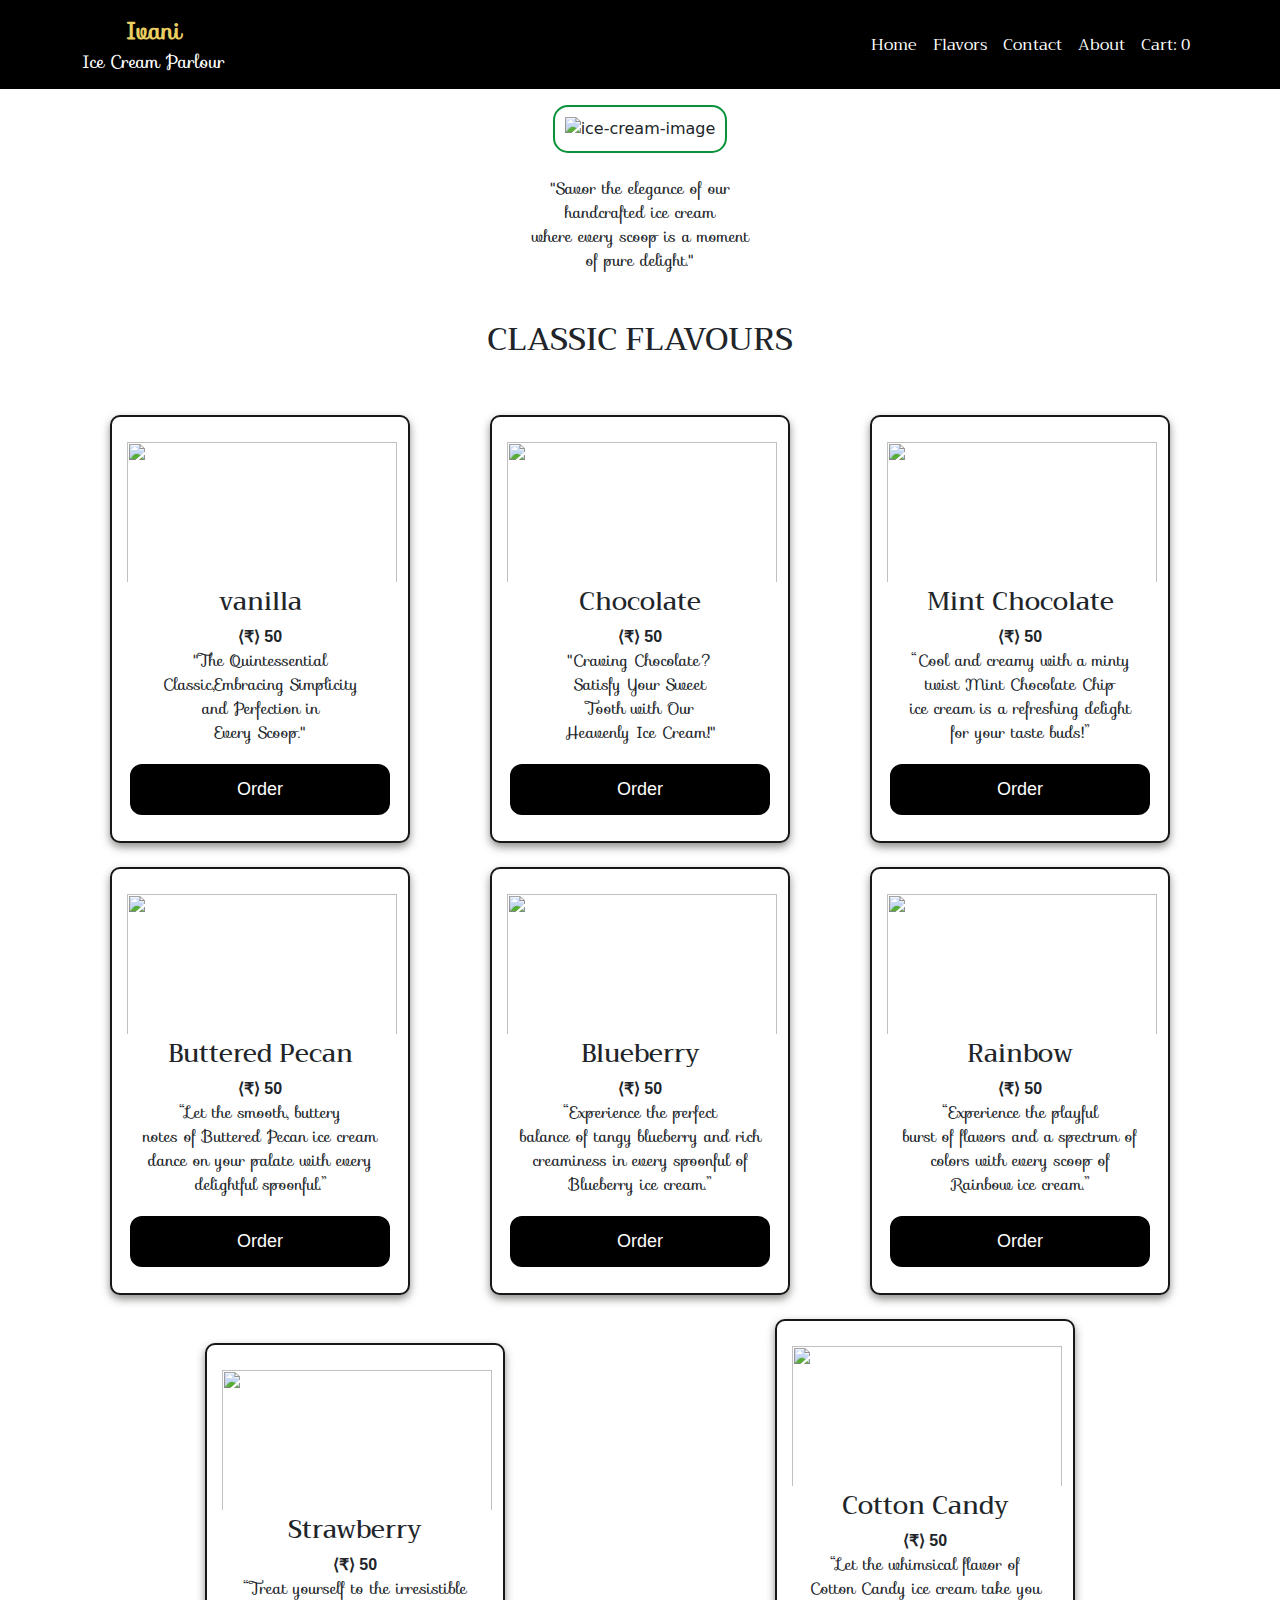
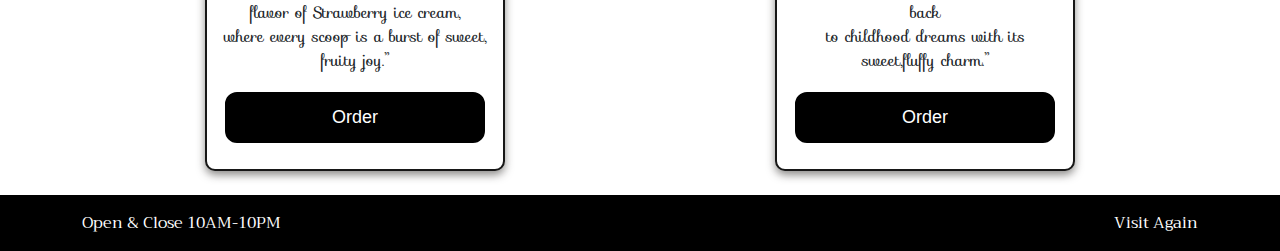
==== flavors.html @ 63695513 "my first commit" ====
<!doctype html>
<html lang="en">
  <head>
    <meta charset="utf-8">
    <meta name="viewport" content="width=device-width, initial-scale=1">
    <title>Flavors</title>
  
  <link href="https://cdn.jsdelivr.net/npm/bootstrap@5.3.3/dist/css/bootstrap.min.css" rel="stylesheet" integrity="sha384-QWTKZyjpPEjISv5WaRU9OFeRpok6YctnYmDr5pNlyT2bRjXh0JMhjY6hW+ALEwIH" crossorigin="anonymous">

  
  <link rel="stylesheet" href="/style.css">


<link rel="stylesheet" href="https://cdnjs.cloudflare.com/ajax/libs/font-awesome/6.6.0/css/all.min.css" integrity="sha512-Kc323vGBEqzTmouAECnVceyQqyqdsSiqLQISBL29aUW4U/M7pSPA/gEUZQqv1cwx4OnYxTxve5UMg5GT6L4JJg==" crossorigin="anonymous" referrerpolicy="no-referrer" />

  <link rel="stylesheet" href="https://cdnjs.cloudflare.com/ajax/libs/font-awesome/4.7.0/css/font-awesome.min.css">

  <style>
    .btn{
      border:2px solid transparent;
      transition: border-color 0.3s ease-in-out;
    }

    .btn:hover{
      border-color:rgb(25, 25, 25) ;
    }
    .navbar-brand {
  display: flex;
  flex-direction: column;
  text-align: center;
  font-family: "Sofia", sans-serif; /* Replace 'FancyFont' with the name of your chosen fancy font */
}

.brand-name {
  color:rgb(233, 206, 97);
  font-weight: bold;
  font-size: 24px;/* Adjust the size as needed */
}

.brand-tagline {
  color:#fff;
  font-size:18px; /* Adjust the size as needed */
  font-weight: normal;
}
  </style>

</head>
  <body> 
    <header class="bg-black">
        <nav class="navbar navbar-expand-lg navbar-dark">
          <div class="container">
            <a class="navbar-brand text-white" href="./index.html">
              <span class="brand-name">Ivani</span>
          
              <span class="brand-tagline">Ice Cream Parlour</span>
            </a>

            <button class="navbar-toggler" type="button" data-bs-toggle="collapse" data-bs-target="#navbarNav" aria-controls="navbarNav" aria-expanded="false" aria-label="Toggle navigation">
              <span class="navbar-toggler-icon"></span>
              </button>
            </button>
            <div class="collapse navbar-collapse" id="navbarNav">
              <ul class="navbar-nav ms-auto">
                <li class="nav-item"></li>
                <a class="nav-link text-white" href="./index.html">Home</a>
              </li>
                <li class="nav-item">
                  <a class="nav-link text-white" href="./flavors.html">Flavors</a>
                </li>
                <li class="nav-item">
                  <a class="nav-link text-white" href="./contact.html">Contact</a>
                </li>
                <li class="nav-item">
                  <a class="nav-link text-white" href="./about.html">About</a>
                </li>
                <li class="nav-item">
                  <a href="./cart.html" class="nav-link text-white">
                      Cart: <span id="count">0</span>
                  </a>
              </li>
              </ul>
          
            </div>
          </div>
        </nav>
      </header>

  

    <section class="ice-cream-section d-flex flex-column align-items-center justify-content-center">
      <div class="ice-cream-image d-flex justify-content-center mt-3 ">
       <img src="https://media.istockphoto.com/id/1326143969/photo/bowl-with-vanilla-ice-cream-balls.webp?b=1&s=170667a&w=0&k=20&c=bzLWih1MzXZnOb9x6929GXmBobUlyw4lEjxWytX7uxU=" alt="ice-cream-image">
      </div>
      <div class="ice-cream-text text-center mt-4 ">
        "Savor the elegance of our <br>
        handcrafted ice cream <br>
    where every scoop is a moment <br>
         of pure delight."
      </div>
    </section>
    <br><br>

<h2 class="text-center">CLASSIC FLAVOURS</h2>


<br><br>

<div class="container">
<div class="row">
  <div class="col-12 card mb-4 ">
    <img class="i" src="https://media.istockphoto.com/id/948032164/photo/ice-cream.jpg?s=612x612&w=0&k=20&c=EWy8rEsWVuv67-DWH0a-rAlI7GSy1FAU237yg1TwFKg=" alt="">
    <h3>vanilla</h3>
    <strong> ⟨₹⟩ 50</strong>
    <p>  "The Quintessential <br>
      Classic,Embracing Simplicity <br>
          and Perfection in <br>
             Every Scoop."
    </p>
    <button class="btn mb-2" data-name="vanilla" data-price="50" data-image="https://media.istockphoto.com/id/948032164/photo/ice-cream.jpg?s=612x612&w=0&k=20&c=EWy8rEsWVuv67-DWH0a-rAlI7GSy1FAU237yg1TwFKg=">Order</button> 
   </div>
 
    <div class="col-12 card mb-4">
        <img class="i" src="https://www.shutterstock.com/image-photo/delicious-chocolate-ice-cream-texture-600nw-2345983367.jpg" alt="">
        <h3>Chocolate</h3>
        <strong> ⟨₹⟩ 50</strong>
        <p>"Craving Chocolate?<br>
            Satisfy Your Sweet <br>
            Tooth with Our <br>
            Heavenly Ice Cream!"
        </p>
        <button class="btn mb-2" data-name="Chocolate" data-price="50" data-image="https://www.shutterstock.com/image-photo/delicious-chocolate-ice-cream-texture-600nw-2345983367.jpg" >Order</button>
    </div>

    <div class="col-12 card mb-4">
        <img class="i" src="https://media.istockphoto.com/id/1279996775/photo/extreme-close-up-of-green-ice-cream-being-scooped-up.jpg?s=612x612&w=0&k=20&c=iztwe-L55mj5Y353SCvmTIkx0o1Y2PYuRwpksDHyCZY=" alt="">
        <h3>Mint Chocolate</h3>
        <strong> ⟨₹⟩ 50</strong>
        <p>“Cool and creamy with a minty <br>
            twist Mint Chocolate Chip <br>
            ice cream is a refreshing delight <br>
            for your taste buds!”
        </p>
        <button class="btn mb-2" data-name="Mint Chocolate" data-price="50" data-image="https://media.istockphoto.com/id/1279996775/photo/extreme-close-up-of-green-ice-cream-being-scooped-up.jpg?s=612x612&w=0&k=20&c=iztwe-L55mj5Y353SCvmTIkx0o1Y2PYuRwpksDHyCZY=">Order</button>
    </div>

    <div class="col-12 card mb-4">
        <img class="i" src="https://encrypted-tbn0.gstatic.com/images?q=tbn:ANd9GcS2KVlac5WifoP3dD31CXaDw-8q05DNHxMWgA&s" alt="">
        <h3>Buttered Pecan</h3>
        <strong> ⟨₹⟩ 50</strong>
        <p>“Let the smooth, buttery <br>
            notes of Buttered Pecan ice cream <br>
            dance on your palate with every <br>
            delightful spoonful.”
        </p>
        <button class="btn mb-2" data-name="Buttered Pecan" data-price="50" data-image="https://encrypted-tbn0.gstatic.com/images?q=tbn:ANd9GcS2KVlac5WifoP3dD31CXaDw-8q05DNHxMWgA&s">Order</button>
    </div>

    <div class="col-12 card mb-4">
        <img class="i" src="https://cdn.create.vista.com/api/media/small/26090775/stock-photo-blueberry-ice-cream" alt="">
        <h3>Blueberry</h3>
        <strong> ⟨₹⟩ 50</strong>
        <p>“Experience the perfect <br>
            balance of tangy blueberry and rich <br>
            creaminess in every spoonful of <br>
            Blueberry ice cream.”
        </p>
        <button class="btn mb-2" data-name="Blueberry" data-price="50" data-image="https://cdn.create.vista.com/api/media/small/26090775/stock-photo-blueberry-ice-cream">Order</button>
    </div>

    <div class="col-12 card mb-4">
        <img class="i" src="https://t3.ftcdn.net/jpg/08/25/29/40/360_F_825294076_g0ANJLJfJhqfNfBwfrKRrtPApatUd3hj.jpg" alt="">
        <h3>Rainbow</h3>
        <strong> ⟨₹⟩ 50</strong>
        <p>“Experience the playful <br>
            burst of flavors and a spectrum of <br>
            colors with every scoop of <br>
            Rainbow ice cream.”
        </p>
        <button class="btn mb-2" data-name="Rainbow" data-price="50" data-image="https://t3.ftcdn.net/jpg/08/25/29/40/360_F_825294076_g0ANJLJfJhqfNfBwfrKRrtPApatUd3hj.jpg" >Order</button>
    </div>

    <div class="col-12 card mb-4">
        <img class="i" src="https://encrypted-tbn0.gstatic.com/images?q=tbn:ANd9GcQwjkC2irGWC1xa7sjYE9gFQRt8aFjckfaKUDOzUKOmKCbdE3lXZHYxE4tJUz0qd8S6q80&usqp=CAU" alt="">
        <h3>Strawberry</h3>
        <strong> ⟨₹⟩ 50</strong>
        <p>“Treat yourself to the irresistible <br>
            flavor of Strawberry ice cream, <br>
            where every scoop is a burst of sweet, <br>
            fruity joy.”
        </p>
        <button class="btn mb-2" data-name="Strawberry" data-price="50" data-image="https://encrypted-tbn0.gstatic.com/images?q=tbn:ANd9GcQwjkC2irGWC1xa7sjYE9gFQRt8aFjckfaKUDOzUKOmKCbdE3lXZHYxE4tJUz0qd8S6q80&usqp=CAU">Order</button>
    </div>

    <div class="col-12 card mb-4">
        <img class="i" src="https://img.freepik.com/premium-photo/cotton-candy-stick_1179130-57913.jpg" alt="">
        <h3>Cotton Candy</h3>
        <strong> ⟨₹⟩ 50</strong>
        <p>“Let the whimsical flavor of <br>
        Cotton Candy ice cream take you back <br>
            to childhood dreams with its <br>
                sweet,fluffy charm.”
        </p>
        <button class="btn mb-2" data-name="Cotton Candy" data-price="50" data-image="https://img.freepik.com/premium-photo/cotton-candy-stick_1179130-57913.jpg">Order</button>
    </div>
</div>
</div>

    

<footer class="bg-black text-white">
  <div class="container">
    <div class="row">
      <div class="col-12 d-flex flex-column flex-md-row justify-content-between align-items-center pt-3 pb-3">
        <p id="para"class="mb-2 mb-md-0" >Open & Close 10AM-10PM</p>
        <p id="para"class="mb-0">Visit Again</p>
      </div>
    </div>
  </div>
</footer>


  <script src="https://cdn.jsdelivr.net/npm/bootstrap@5.3.3/dist/js/bootstrap.bundle.min.js" integrity="sha384-YvpcrYf0tY3lHB60NNkmXc5s9fDVZLESaAA55NDzOxhy9GkcIdslK1eN7N6jIeHz" crossorigin="anonymous"></script>

  <script>

  </script>

<script src="./script.js"></script>
</body>
</html>
---- style.css ----
@import url(https://fonts.googleapis.com/css?family=Sofia);
@import url(https://fonts.googleapis.com/css?family=Trirong);

main{ background-image: url(https://images.unsplash.com/photo-1579954115563-e72bf1381629?fm=jpg&q=60&w=3000&ixlib=rb-4.0.3&ixid=M3wxMjA3fDB8MHxzZWFyY2h8MTh8fGljZSUyMGNyZWFtJTIwY3VwfGVufDB8fDB8fHww);
    background-size:cover;
      background-repeat: no-repeat; 
      background-attachment: fixed;
      height: 100vh; 
      margin: 0;

    }

    pre{
       /* font-family: "Sofia", sans-serif;*/
        font-family: "Trirong", serif;
        padding-top: 20vh;
        font-size: 22px;
       
    }
    header{
        font-family: "Trirong", serif;
    }
    
   .b{
    margin-left: 100px;
  border-color:rgb(216, 139, 37);
  background-color: black;
  color: bisque;
 

   }
   .b:hover{
   background-color:  bisque;
   color: black;
   }
   .custom-button-position {
    position: absolute;
    right: 20px; /* Adjust as needed */
  }
 

   /*flavors start*/

   

  
   .ice-cream-image
   {
    
    border: 2px solid rgb(9, 146, 57);
    border-radius: 15px;
    box-sizing: border-box;
    padding: 10px;
    flex-shrink: 0;
    max-width: 100%; 
  height: auto; 
  

   }
   .ice-cream-text{
    max-width: 400px; 
  text-align: center;
    font-family:"Sofia", sans-serif ;
   
   }
   
   
   
  h2{
    font-family:"Trirong", serif ;
  }
    
  .g{
    display: flex;
    justify-content: center;
  }
  .card {
    display: flex;
    justify-items: center;
    box-shadow: 0 4px 8px 0 rgba(0, 0, 0, 0.2);
    max-width: 300px;
    max-height: 600px;
    margin: auto;
    text-align: center;
    font-family: arial;
    border: 2px solid  rgb(23, 23, 23);
    border-radius: 10px;  
    padding: 15px;
    box-shadow: 0 4px 8px  rgba(40, 39, 34, 0.526);
  }

  

  .card button {
    padding: 12px;
    color: white;
    background-color: #000;
    text-align: center;
    cursor: pointer;
    width: 100%;
    font-size: 18px;
     border: solid;
     border-radius: 15px;
     
  }
  

 p{
  font-family:"Sofia", sans-serif ;

 }
    
 h3{
  font-family:"Trirong", serif ;
  padding-top: 5px;
  font-size: 25px;
 }

 .i{
  height: 150px;
  width: 270px;
  padding-top: 10px;
 }
 #para{
  font-family:"Trirong", serif ;
 }
 .d1{
  background-image: url('https://img.freepik.com/premium-photo/top-view-chocolate-ice-cream-table_23-2148513919.jpg?w=900');
  background-size:cover;
      background-repeat: no-repeat; 
      background-attachment: fixed;
      height: 50vh; 
      margin: 0;
 }
 
 .col-12 .card.mb-4 {
  border: 2px solid #000; /* Black border */
  border-radius: 10px;    /* Rounded corners */
  padding: 15px;          /* Space inside the border */
  box-shadow: 0 4px 8px rgba(208, 32, 32, 0.2);
}
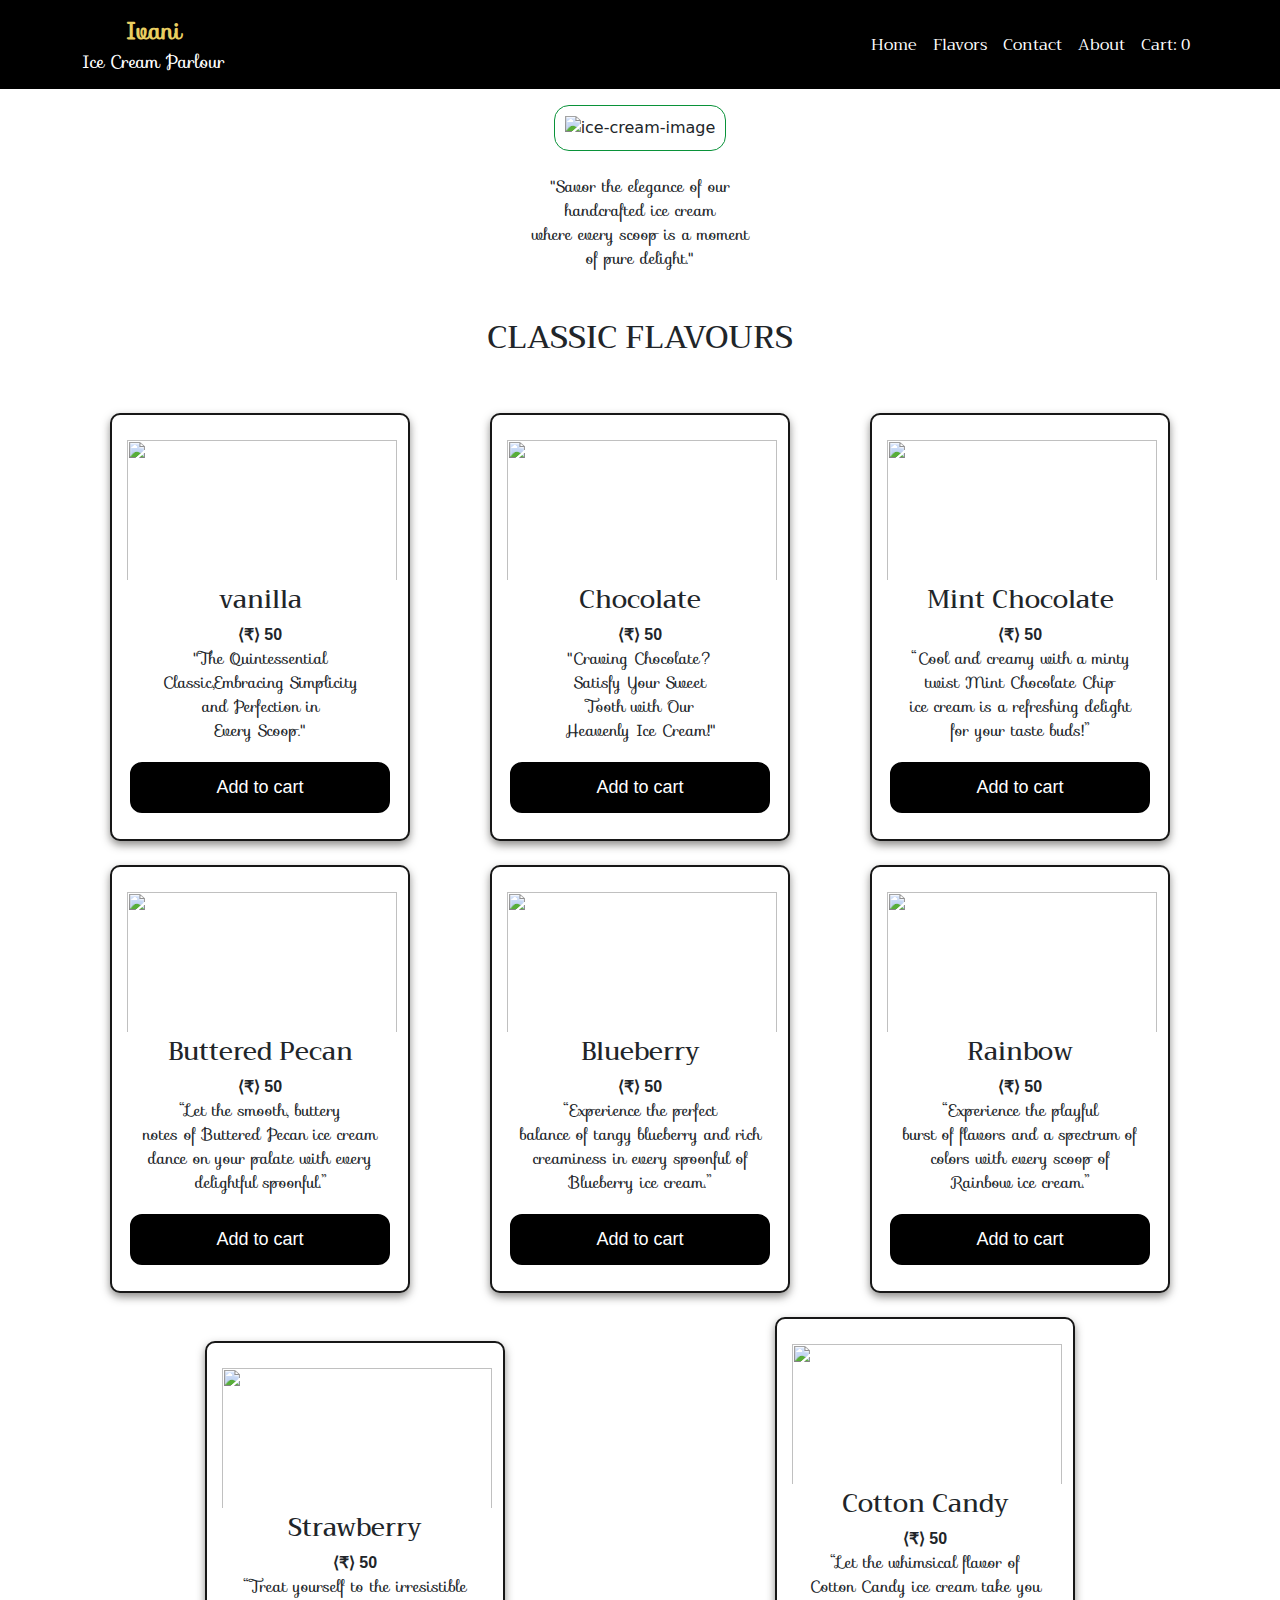
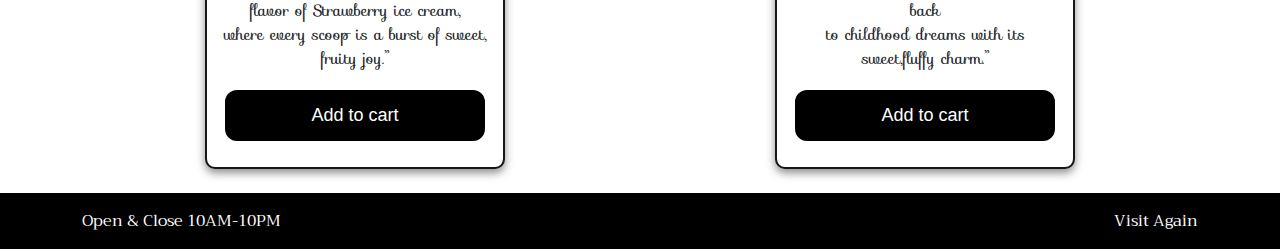
==== commit 475c14a3: "my first commit" ====
--- a/flavors.html
+++ b/flavors.html
@@ -16,6 +16,11 @@
   <link rel="stylesheet" href="https://cdnjs.cloudflare.com/ajax/libs/font-awesome/4.7.0/css/font-awesome.min.css">
 
   <style>
+    * {
+    margin: 0;
+    padding: 0;
+    box-sizing: border-box;
+}
     .btn{
       border:2px solid transparent;
       transition: border-color 0.3s ease-in-out;
@@ -42,6 +47,11 @@
   font-size:18px; /* Adjust the size as needed */
   font-weight: normal;
 }
+.img-fluid {
+    max-width: 100%;
+    height: auto;
+}
+
   </style>
 
 </head>
@@ -87,17 +97,19 @@
 
   
 
+    
     <section class="ice-cream-section d-flex flex-column align-items-center justify-content-center">
-      <div class="ice-cream-image d-flex justify-content-center mt-3 ">
-       <img src="https://media.istockphoto.com/id/1326143969/photo/bowl-with-vanilla-ice-cream-balls.webp?b=1&s=170667a&w=0&k=20&c=bzLWih1MzXZnOb9x6929GXmBobUlyw4lEjxWytX7uxU=" alt="ice-cream-image">
+      <div class="ice-cream-image d-flex justify-content-center mt-3">
+          <img class="img-fluid" src="https://media.istockphoto.com/id/1326143969/photo/bowl-with-vanilla-ice-cream-balls.webp?b=1&s=170667a&w=0&k=20&c=bzLWih1MzXZnOb9x6929GXmBobUlyw4lEjxWytX7uxU=" alt="ice-cream-image">
       </div>
-      <div class="ice-cream-text text-center mt-4 ">
-        "Savor the elegance of our <br>
-        handcrafted ice cream <br>
-    where every scoop is a moment <br>
-         of pure delight."
+      <div class="ice-cream-text text-center mt-4">
+          "Savor the elegance of our <br>
+          handcrafted ice cream <br>
+          where every scoop is a moment <br>
+          of pure delight."
       </div>
-    </section>
+  </section>
+  
     <br><br>
 
 <h2 class="text-center">CLASSIC FLAVOURS</h2>
@@ -116,7 +128,7 @@
           and Perfection in <br>
              Every Scoop."
     </p>
-    <button class="btn mb-2" data-name="vanilla" data-price="50" data-image="https://media.istockphoto.com/id/948032164/photo/ice-cream.jpg?s=612x612&w=0&k=20&c=EWy8rEsWVuv67-DWH0a-rAlI7GSy1FAU237yg1TwFKg=">Order</button> 
+    <button class="btn mb-2" data-name="vanilla" data-price="50" data-image="https://media.istockphoto.com/id/948032164/photo/ice-cream.jpg?s=612x612&w=0&k=20&c=EWy8rEsWVuv67-DWH0a-rAlI7GSy1FAU237yg1TwFKg=">Add to cart</button> 
    </div>
  
     <div class="col-12 card mb-4">
@@ -128,7 +140,7 @@
             Tooth with Our <br>
             Heavenly Ice Cream!"
         </p>
-        <button class="btn mb-2" data-name="Chocolate" data-price="50" data-image="https://www.shutterstock.com/image-photo/delicious-chocolate-ice-cream-texture-600nw-2345983367.jpg" >Order</button>
+        <button class="btn mb-2" data-name="Chocolate" data-price="50" data-image="https://www.shutterstock.com/image-photo/delicious-chocolate-ice-cream-texture-600nw-2345983367.jpg" >Add to cart</button>
     </div>
 
     <div class="col-12 card mb-4">
@@ -140,7 +152,7 @@
             ice cream is a refreshing delight <br>
             for your taste buds!”
         </p>
-        <button class="btn mb-2" data-name="Mint Chocolate" data-price="50" data-image="https://media.istockphoto.com/id/1279996775/photo/extreme-close-up-of-green-ice-cream-being-scooped-up.jpg?s=612x612&w=0&k=20&c=iztwe-L55mj5Y353SCvmTIkx0o1Y2PYuRwpksDHyCZY=">Order</button>
+        <button class="btn mb-2" data-name="Mint Chocolate" data-price="50" data-image="https://media.istockphoto.com/id/1279996775/photo/extreme-close-up-of-green-ice-cream-being-scooped-up.jpg?s=612x612&w=0&k=20&c=iztwe-L55mj5Y353SCvmTIkx0o1Y2PYuRwpksDHyCZY=">Add to cart</button>
     </div>
 
     <div class="col-12 card mb-4">
@@ -152,7 +164,7 @@
             dance on your palate with every <br>
             delightful spoonful.”
         </p>
-        <button class="btn mb-2" data-name="Buttered Pecan" data-price="50" data-image="https://encrypted-tbn0.gstatic.com/images?q=tbn:ANd9GcS2KVlac5WifoP3dD31CXaDw-8q05DNHxMWgA&s">Order</button>
+        <button class="btn mb-2" data-name="Buttered Pecan" data-price="50" data-image="https://encrypted-tbn0.gstatic.com/images?q=tbn:ANd9GcS2KVlac5WifoP3dD31CXaDw-8q05DNHxMWgA&s">Add to cart</button>
     </div>
 
     <div class="col-12 card mb-4">
@@ -164,7 +176,7 @@
             creaminess in every spoonful of <br>
             Blueberry ice cream.”
         </p>
-        <button class="btn mb-2" data-name="Blueberry" data-price="50" data-image="https://cdn.create.vista.com/api/media/small/26090775/stock-photo-blueberry-ice-cream">Order</button>
+        <button class="btn mb-2" data-name="Blueberry" data-price="50" data-image="https://cdn.create.vista.com/api/media/small/26090775/stock-photo-blueberry-ice-cream">Add to cart</button>
     </div>
 
     <div class="col-12 card mb-4">
@@ -176,7 +188,7 @@
             colors with every scoop of <br>
             Rainbow ice cream.”
         </p>
-        <button class="btn mb-2" data-name="Rainbow" data-price="50" data-image="https://t3.ftcdn.net/jpg/08/25/29/40/360_F_825294076_g0ANJLJfJhqfNfBwfrKRrtPApatUd3hj.jpg" >Order</button>
+        <button class="btn mb-2" data-name="Rainbow" data-price="50" data-image="https://t3.ftcdn.net/jpg/08/25/29/40/360_F_825294076_g0ANJLJfJhqfNfBwfrKRrtPApatUd3hj.jpg" >Add to cart</button>
     </div>
 
     <div class="col-12 card mb-4">
@@ -188,7 +200,7 @@
             where every scoop is a burst of sweet, <br>
             fruity joy.”
         </p>
-        <button class="btn mb-2" data-name="Strawberry" data-price="50" data-image="https://encrypted-tbn0.gstatic.com/images?q=tbn:ANd9GcQwjkC2irGWC1xa7sjYE9gFQRt8aFjckfaKUDOzUKOmKCbdE3lXZHYxE4tJUz0qd8S6q80&usqp=CAU">Order</button>
+        <button class="btn mb-2" data-name="Strawberry" data-price="50" data-image="https://encrypted-tbn0.gstatic.com/images?q=tbn:ANd9GcQwjkC2irGWC1xa7sjYE9gFQRt8aFjckfaKUDOzUKOmKCbdE3lXZHYxE4tJUz0qd8S6q80&usqp=CAU">Add to cart</button>
     </div>
 
     <div class="col-12 card mb-4">
@@ -200,7 +212,7 @@
             to childhood dreams with its <br>
                 sweet,fluffy charm.”
         </p>
-        <button class="btn mb-2" data-name="Cotton Candy" data-price="50" data-image="https://img.freepik.com/premium-photo/cotton-candy-stick_1179130-57913.jpg">Order</button>
+        <button class="btn mb-2" data-name="Cotton Candy" data-price="50" data-image="https://img.freepik.com/premium-photo/cotton-candy-stick_1179130-57913.jpg">Add to cart</button>
     </div>
 </div>
 </div>
--- a/style.css
+++ b/style.css
@@ -47,12 +47,12 @@
    .ice-cream-image
    {
     
-    border: 2px solid rgb(9, 146, 57);
+    border: 1px solid rgb(9, 146, 57);
     border-radius: 15px;
     box-sizing: border-box;
     padding: 10px;
     flex-shrink: 0;
-    max-width: 100%; 
+    max-width: 90%; 
   height: auto; 
   
 
